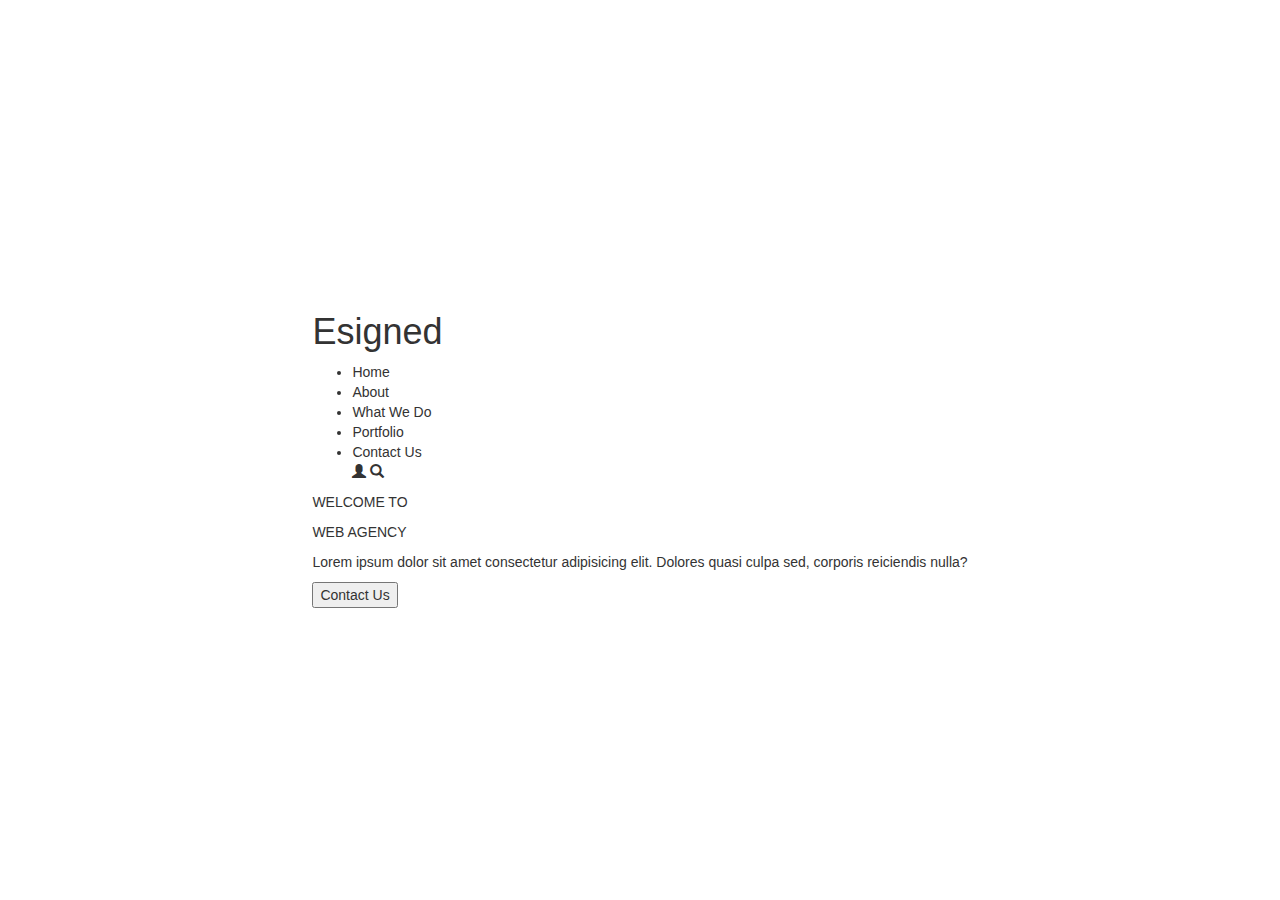
==== user-authentication/home.html @ 1abb045c "home layout added" ====
<!DOCTYPE html>
<html lang="en">
  <head>
    <meta charset="UTF-8" />
    <meta name="viewport" content="width=device-width, initial-scale=1.0" />
    <title>Document</title>
    <link rel="stylesheet" href="style.css" />
    <link
      rel="stylesheet"
      href="https://maxcdn.bootstrapcdn.com/bootstrap/3.3.6/css/bootstrap.min.css"
    />
  </head>
  <body>
    <div class="section1">
      <div class="nav">
        <div class="nav1">
          <h1>Esigned</h1>
        </div>
        <div class="nav2">
          <ul>
            <li>Home</li>
            <li>About</li>
            <li>What We Do</li>
            <li>Portfolio</li>
            <li>Contact Us</li>
            <div class="nav3">
              <i class="glyphicon glyphicon-user"></i>
              <i class="glyphicon glyphicon-search"></i>
            </div>
          </ul>
        </div>
      </div>
      <div class="below-nav">
        <p class="below-nav-p1">WELCOME TO</p>
        <p class="below-nav-p2">WEB AGENCY</p>
        <p class="below-nav-p3">
          Lorem ipsum dolor sit amet consectetur adipisicing elit. Dolores quasi
          culpa sed, corporis reiciendis nulla?
        </p>
        <div class="button-container">
          <button class="exceptional-button">Contact Us</button>
        </div>
        <div class="circle-container">
          <div class="circle"></div>
          <div class="circle"></div>
          <div class="circle"></div>
        </div>
      </div>
    </div>
  </body>
</html>
---- user-authentication/style.css ----
body {
  font-family: Arial, sans-serif;
  background-color: #f4f4f4;
  margin: 0;
  display: flex;
  align-items: center;
  justify-content: center;
  height: 100vh;
}

.login-container {
  background-color: #fff;
  box-shadow: 0 0 10px rgba(0, 0, 0, 0.1);
  padding: 20px;
  border-radius: 8px;
  width: 300px;
}

.login-container h2 {
  text-align: center;
}

.login-form {
  display: flex;
  flex-direction: column;
  gap: 15px;
}

.input-group {
  display: flex;
  flex-direction: column;
}

label {
  font-weight: bold;
  margin-bottom: 5px;
}

input {
  padding: 8px;
  border: 1px solid #ccc;
  border-radius: 4px;
  font-size: 14px;
}

.login-btn {
  background-color: #4caf50;
  color: #fff;
  padding: 10px;
  border: none;
  border-radius: 4px;
  cursor: pointer;
  font-size: 16px;
}

.login-btn:hover {
  background-color: #45a049;
}
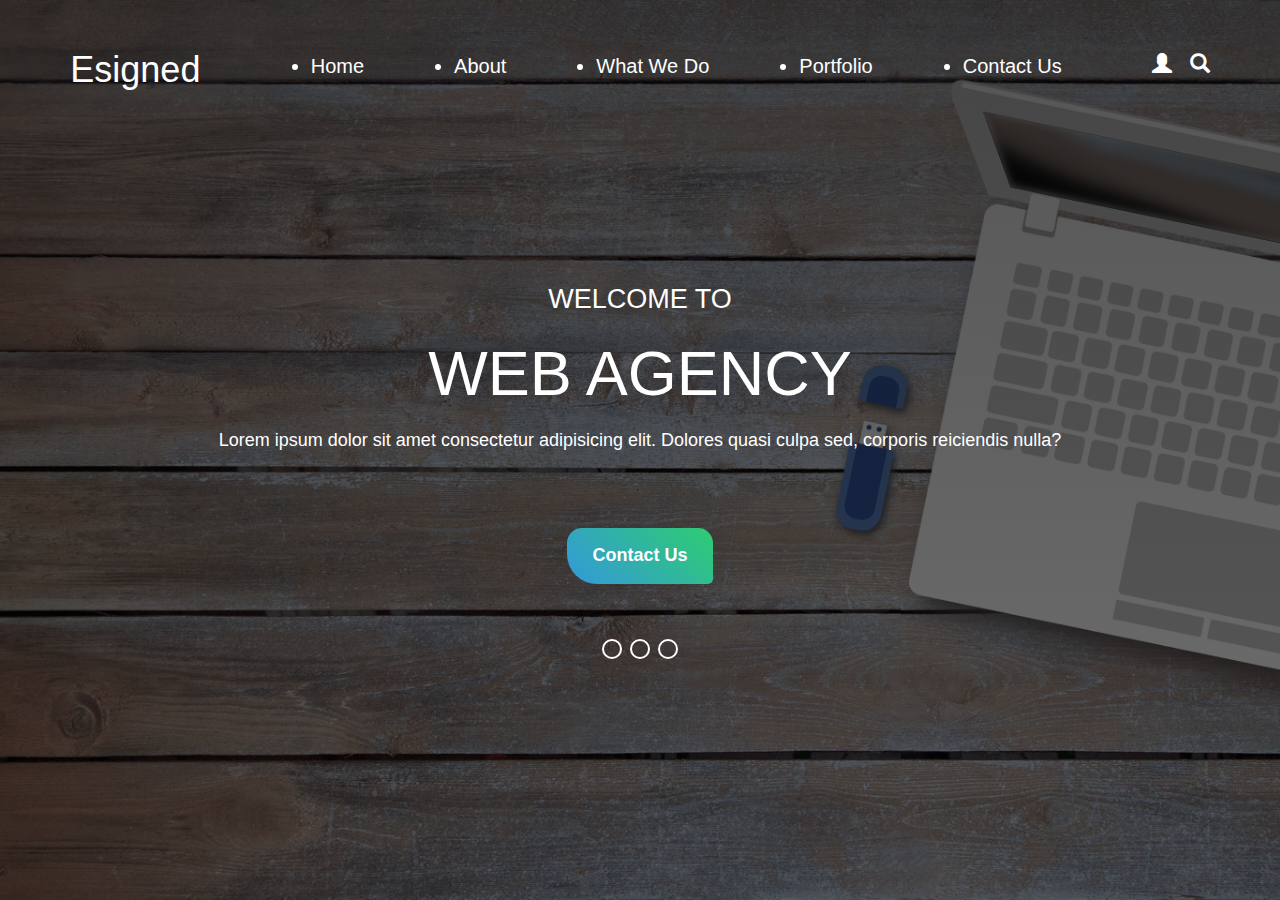
==== commit c636bcc6: "php setup done" ====
--- a/user-authentication/home.html
+++ b/user-authentication/home.html
@@ -4,7 +4,7 @@
     <meta charset="UTF-8" />
     <meta name="viewport" content="width=device-width, initial-scale=1.0" />
     <title>Document</title>
-    <link rel="stylesheet" href="style.css" />
+    <link rel="stylesheet" href="homestyle.css" />
     <link
       rel="stylesheet"
       href="https://maxcdn.bootstrapcdn.com/bootstrap/3.3.6/css/bootstrap.min.css"
--- a/user-authentication/homestyle.css
+++ b/user-authentication/homestyle.css
@@ -0,0 +1,86 @@
+.section1 {
+  background: linear-gradient(rgba(8, 8, 8, 0.689), rgba(0, 0, 0, 0.561)),
+    url("banner.jpg");
+  background-size: cover;
+  height: 100vh;
+}
+
+.nav {
+  display: flex;
+  justify-content: space-between;
+  align-items: center;
+  padding-top: 30px;
+}
+
+.nav1 h1 {
+  color: white;
+}
+
+.nav2 {
+  color: white;
+}
+
+.nav2 ul {
+  display: flex;
+  gap: 10vh;
+  font-size: 20px;
+  padding-top: 1.5vh;
+}
+
+.nav3 {
+  display: flex;
+  gap: 2vh;
+}
+
+.below-nav {
+  color: white;
+  text-align: center;
+  padding-top: 20vh;
+}
+
+.below-nav-p1 {
+  font-size: 3vh;
+}
+.below-nav-p2 {
+  font-size: 7vh;
+}
+.below-nav-p3 {
+  font-size: 2vh;
+}
+
+.button-container {
+  text-align: center;
+  padding-top: 6vh;
+}
+
+.exceptional-button {
+  font-size: 18px;
+  font-weight: bold;
+  padding: 15px 25px;
+  margin: 10px;
+  border: none;
+  border-radius: 15px 15px 5px 30px;
+  cursor: pointer;
+  color: #fff;
+  background: linear-gradient(45deg, #3498db, #2ecc71);
+  transition: background 0.3s ease-in-out;
+}
+
+.exceptional-button:hover {
+  background: linear-gradient(45deg, #2ecc71, #3498db);
+}
+
+.circle-container {
+  display: flex;
+  justify-content: center;
+}
+
+.circle {
+  width: 20px;
+  height: 20px;
+  border-radius: 50%;
+  border: 2px solid #fff;
+  background-color: transparent;
+  margin: 4px;
+  margin-top: 5vh;
+}
